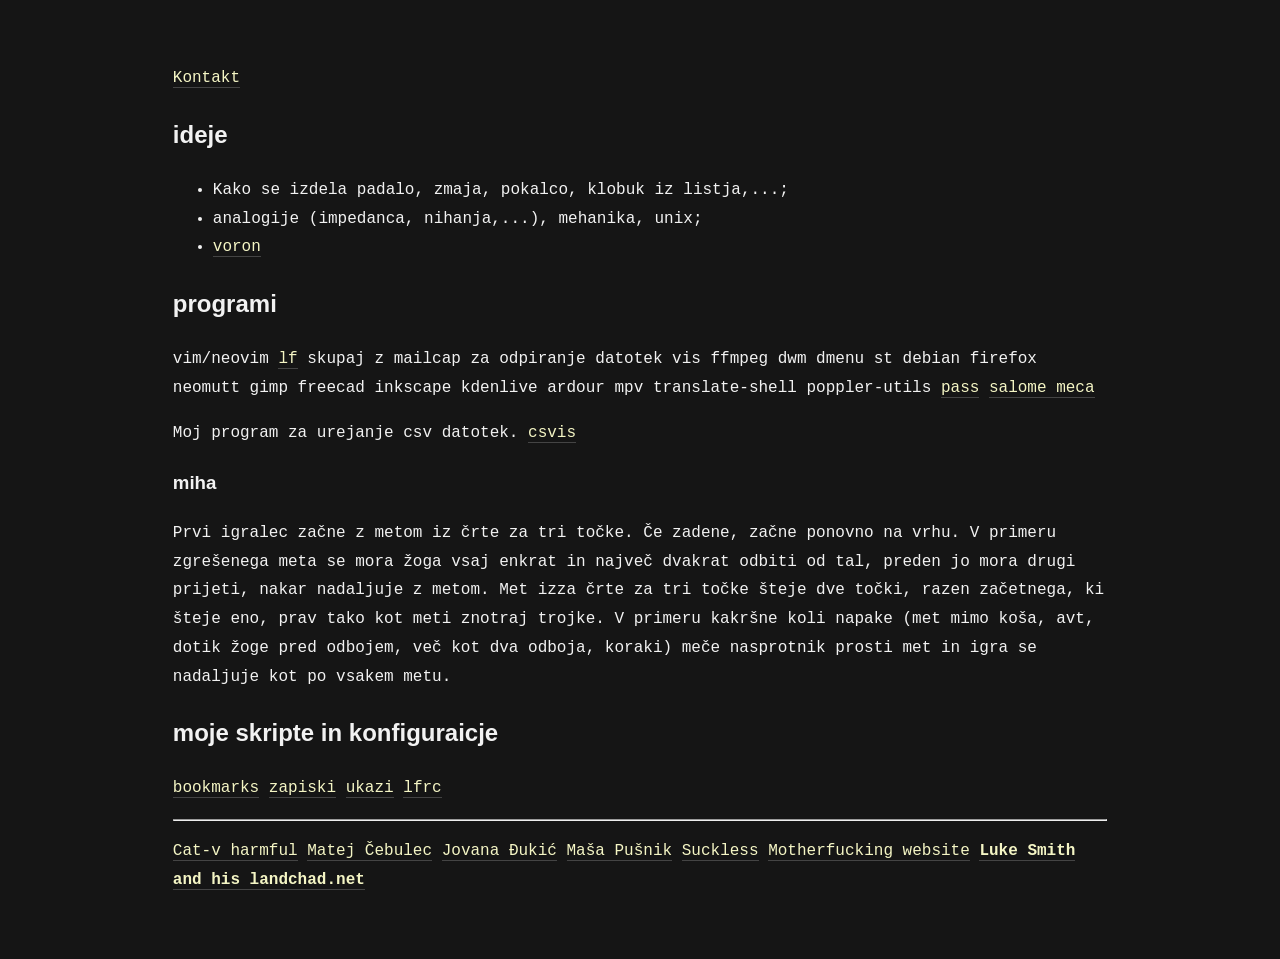
==== index.html @ a29206af "first." ====
<!DOCTYPE html>

<html lang="sl">

	<head>
		<title>nabergojzz</title>
        <meta name="description" content="Andrej Nabergoj - homepage of personal website.">
		<meta charset="utf-8">
        <meta name="viewport" content="width=device-width, initial-scale=1.0">
        <link rel="stylesheet" href="./style.css">
		<link rel="icon" href="./pics/icon.ico" type="image/x-icon">
	</head>

	<body>

        <header>
        <a href="./contact.html">Kontakt</a>
        </header>

        <h2>ideje</h2>
        <ul>
            <li>Kako se izdela padalo, zmaja, pokalco, klobuk iz listja,...;</li>
            <li>analogije (impedanca, nihanja,...), mehanika, unix;</li>
            <li><a href="https://vorondesign.com/">voron</a></li>
        </ul>
        <h2>programi</h2>
        <p>
        vim/neovim
        <a href="github.com/gokcehan/lf">lf</a> skupaj z mailcap za odpiranje datotek
        vis
        ffmpeg
        dwm
        dmenu
        st
        debian
        firefox
        neomutt
        gimp
        freecad
        inkscape
        kdenlive
        ardour
        mpv
        translate-shell
        poppler-utils
        <a href="https://www.passwordstore.org/">pass</a>
        <a>salome meca</a>
        </p>
        <p>
        Moj program za urejanje csv datotek.
        <a href="https://codeberg.org/anabergojzz/csvis">csvis</a>
        </p>

		<h3>miha</h3>
		<p>
		Prvi igralec začne z metom iz črte za tri točke. Če zadene, začne ponovno na vrhu. V primeru zgrešenega meta se mora žoga vsaj enkrat in največ dvakrat odbiti od tal, preden jo mora drugi prijeti, nakar nadaljuje z metom. Met izza črte za tri točke šteje dve točki, razen začetnega, ki šteje eno, prav tako kot meti znotraj trojke. V primeru kakršne koli napake (met mimo koša, avt, dotik žoge pred odbojem, več kot dva odboja, koraki) meče nasprotnik prosti met in igra se nadaljuje kot po vsakem metu.
		</p>

        <h2>moje skripte in konfiguraicje</h2>
        <p>
		<a href="./raw/bookmarks">bookmarks</a>
		<a href="./raw/zapiski">zapiski</a>
		<a href="./raw/ukazi">ukazi</a>
		<a href="./raw/lfrc">lfrc</a>
        </p>


        <hr>


        <footer>
		<p>
		<a href="https://harmful.cat-v.org/">Cat-v harmful</a>
		<a href="http://matejcebulec.com">Matej Čebulec</a>
		<a href="https://jovanadukic.com">Jovana Đukić</a>
		<a href="https://masapusnik.com/">Maša Pušnik</a>
		<a href="https://suckless.org/">Suckless</a>
		<a href="https://motherfuckingwebsite.com/">Motherfucking website</a>
		<a href="https://lukesmith.xyz/"><strong>Luke Smith and his landchad.net</strong></a>
		</p>
        </footer>
	</body>
</html>
---- style.css ----
body {margin: 5% auto; background: #151515; color: #f2f2f2;  font-family: monospace, "Verdana", "Segoe UI", "Helvetica", sans-serif; font-size: 16px; line-height: 1.8;  max-width: 73%;}
h1, h2, h3 {font-family: "Verdana", "Segoe UI", "Helvetica", sans-serif;}
code {background: #777777;}
a {border-bottom: 1px solid #444444; color: #f4f5c4; text-decoration: none;}
a:hover {border-bottom: 0; color: #123445;}
img {display: block; margin-left: auto; margin-right:auto; width: 60%;}
div.title {display: flex; flex-direction: row;}
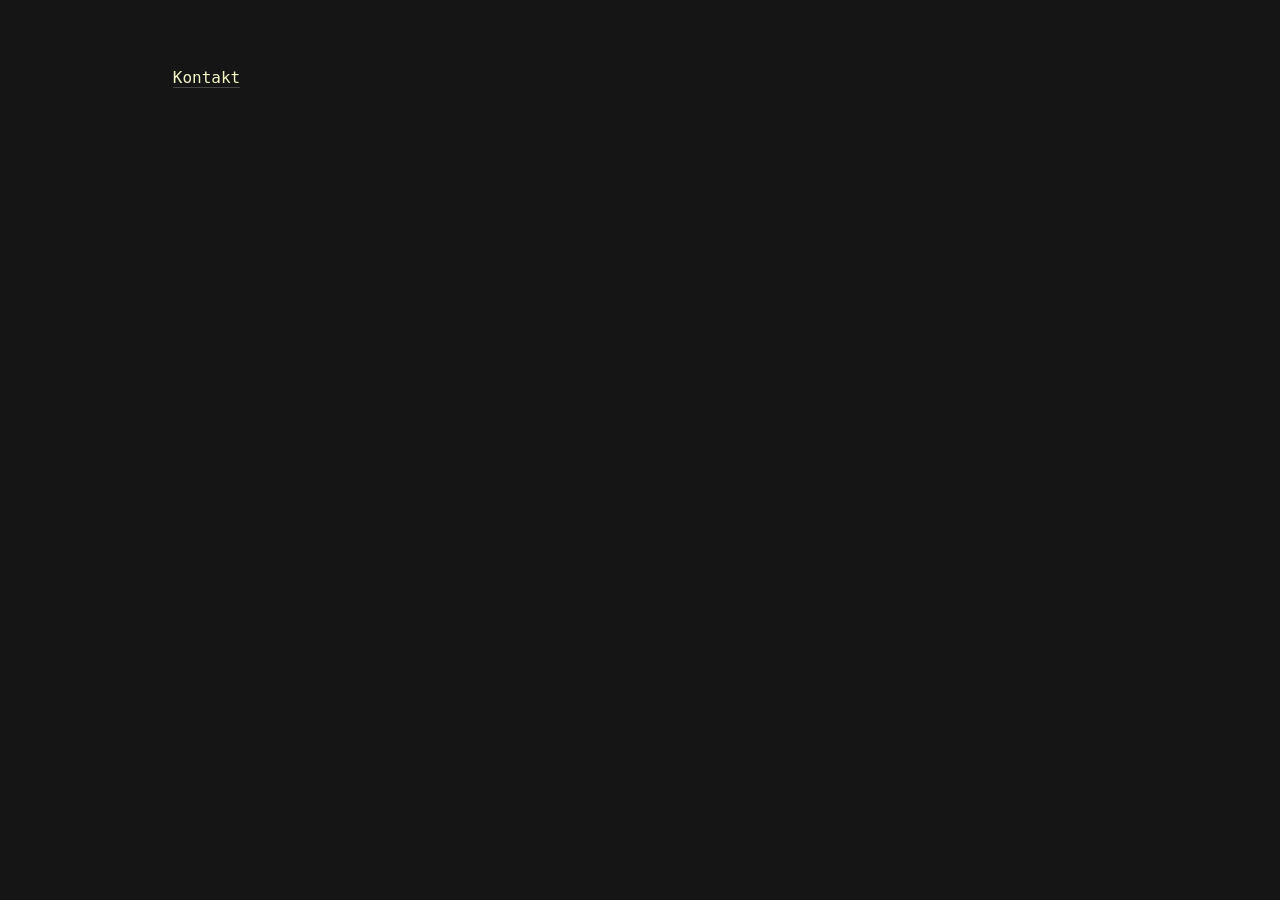
==== commit 1459c893: "Delete personal." ====
--- a/index.html
+++ b/index.html
@@ -17,66 +17,9 @@
         <a href="./contact.html">Kontakt</a>
         </header>
 
-        <h2>ideje</h2>
-        <ul>
-            <li>Kako se izdela padalo, zmaja, pokalco, klobuk iz listja,...;</li>
-            <li>analogije (impedanca, nihanja,...), mehanika, unix;</li>
-            <li><a href="https://vorondesign.com/">voron</a></li>
-        </ul>
-        <h2>programi</h2>
-        <p>
-        vim/neovim
-        <a href="github.com/gokcehan/lf">lf</a> skupaj z mailcap za odpiranje datotek
-        vis
-        ffmpeg
-        dwm
-        dmenu
-        st
-        debian
-        firefox
-        neomutt
-        gimp
-        freecad
-        inkscape
-        kdenlive
-        ardour
-        mpv
-        translate-shell
-        poppler-utils
-        <a href="https://www.passwordstore.org/">pass</a>
-        <a>salome meca</a>
-        </p>
-        <p>
-        Moj program za urejanje csv datotek.
-        <a href="https://codeberg.org/anabergojzz/csvis">csvis</a>
-        </p>
-
-		<h3>miha</h3>
-		<p>
-		Prvi igralec začne z metom iz črte za tri točke. Če zadene, začne ponovno na vrhu. V primeru zgrešenega meta se mora žoga vsaj enkrat in največ dvakrat odbiti od tal, preden jo mora drugi prijeti, nakar nadaljuje z metom. Met izza črte za tri točke šteje dve točki, razen začetnega, ki šteje eno, prav tako kot meti znotraj trojke. V primeru kakršne koli napake (met mimo koša, avt, dotik žoge pred odbojem, več kot dva odboja, koraki) meče nasprotnik prosti met in igra se nadaljuje kot po vsakem metu.
-		</p>
-
-        <h2>moje skripte in konfiguraicje</h2>
-        <p>
-		<a href="./raw/bookmarks">bookmarks</a>
-		<a href="./raw/zapiski">zapiski</a>
-		<a href="./raw/ukazi">ukazi</a>
-		<a href="./raw/lfrc">lfrc</a>
-        </p>
-
-
-        <hr>
-
 
         <footer>
 		<p>
-		<a href="https://harmful.cat-v.org/">Cat-v harmful</a>
-		<a href="http://matejcebulec.com">Matej Čebulec</a>
-		<a href="https://jovanadukic.com">Jovana Đukić</a>
-		<a href="https://masapusnik.com/">Maša Pušnik</a>
-		<a href="https://suckless.org/">Suckless</a>
-		<a href="https://motherfuckingwebsite.com/">Motherfucking website</a>
-		<a href="https://lukesmith.xyz/"><strong>Luke Smith and his landchad.net</strong></a>
 		</p>
         </footer>
 	</body>
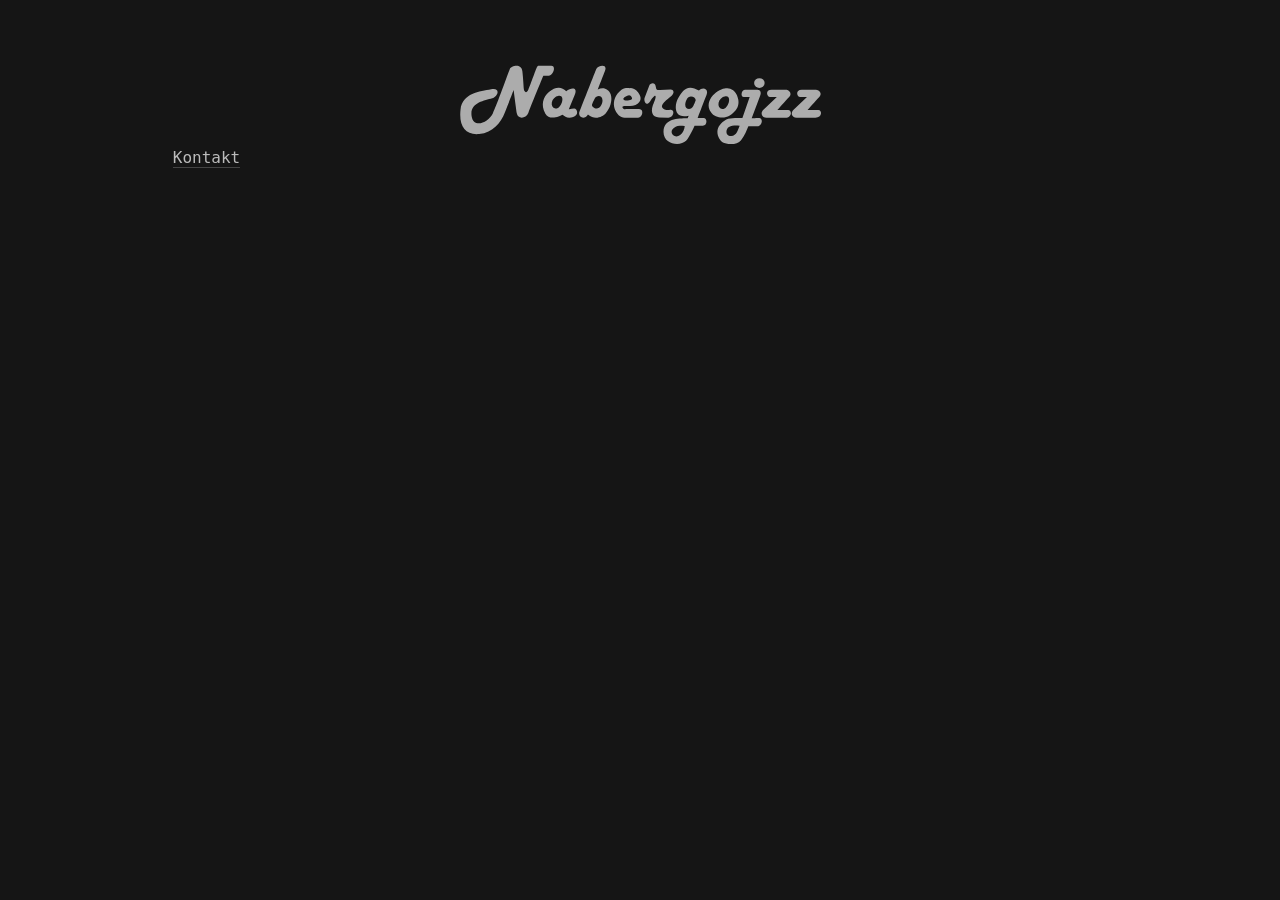
==== commit b7c365d2: "Some changes." ====
--- a/index.html
+++ b/index.html
@@ -14,6 +14,11 @@
 	<body>
 
         <header>
+		<img
+		  src="pics/logo.svg"
+		  alt="Nabergojzz logo"
+		  height="80"/>
+
         <a href="./contact.html">Kontakt</a>
         </header>
 
--- a/style.css
+++ b/style.css
@@ -1,7 +1,7 @@
 body {margin: 5% auto; background: #151515; color: #f2f2f2;  font-family: monospace, "Verdana", "Segoe UI", "Helvetica", sans-serif; font-size: 16px; line-height: 1.8;  max-width: 73%;}
 h1, h2, h3 {font-family: "Verdana", "Segoe UI", "Helvetica", sans-serif;}
 code {background: #777777;}
-a {border-bottom: 1px solid #444444; color: #f4f5c4; text-decoration: none;}
-a:hover {border-bottom: 0; color: #123445;}
+a {border-bottom: 1px solid #444444; color: #bbbbbb; text-decoration: none;}
+a:hover {border-bottom: 0; color: #444444;}
 img {display: block; margin-left: auto; margin-right:auto; width: 60%;}
 div.title {display: flex; flex-direction: row;}
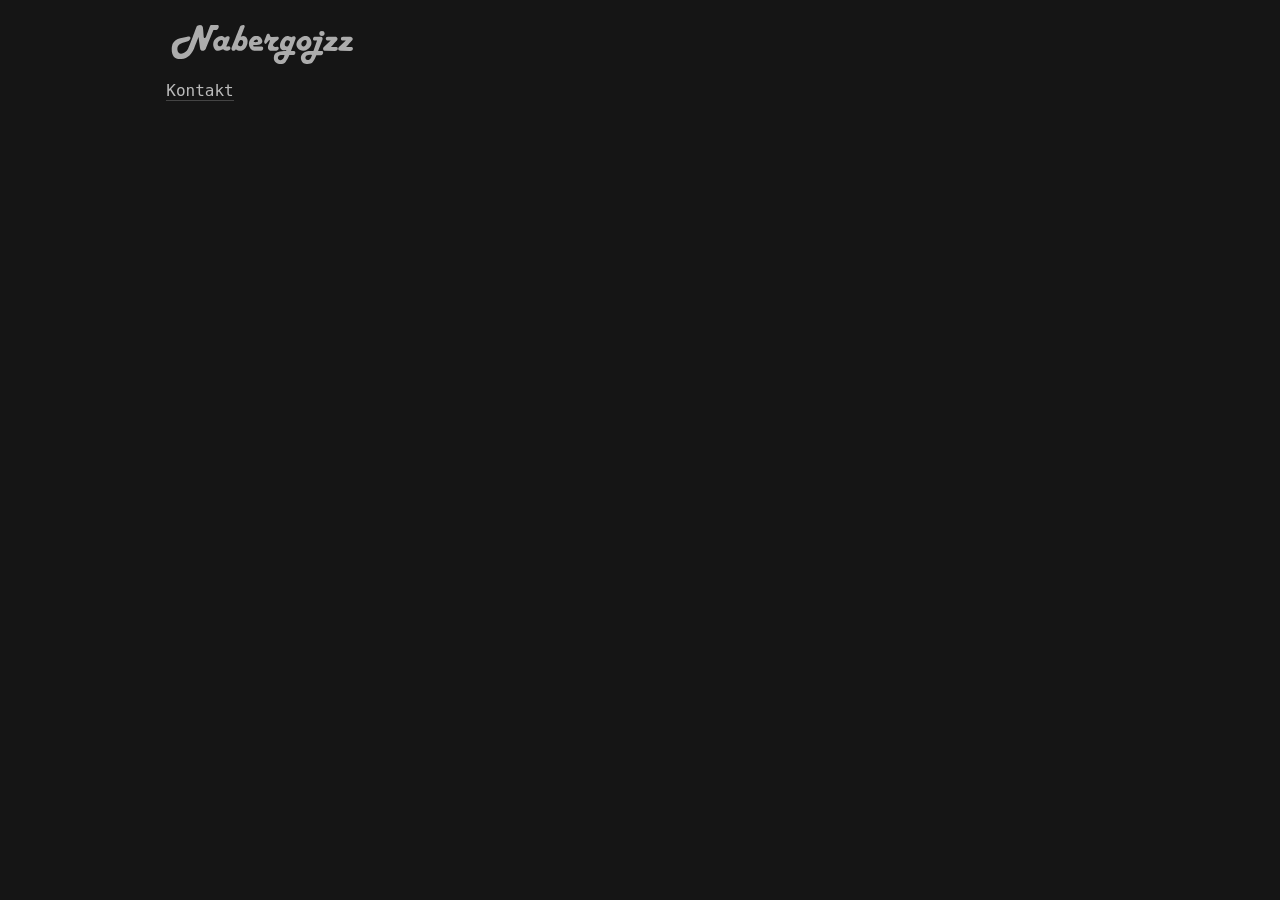
==== commit c2ff7b24: "Corrections." ====
--- a/index.html
+++ b/index.html
@@ -14,13 +14,13 @@
 	<body>
 
         <header>
-		<img
-		  src="pics/logo.svg"
-		  alt="Nabergojzz logo"
-		  height="80"/>
-
+		<a href="./index.html">
+		<img src="pics/logo.svg" alt="Nabergojzz" height="80"/>
+		</a>
+        </header>
+		<div id="menu">
         <a href="./contact.html">Kontakt</a>
-        </header>
+		</div>
 
 
         <footer>
--- a/style.css
+++ b/style.css
@@ -1,7 +1,10 @@
-body {margin: 5% auto; background: #151515; color: #f2f2f2;  font-family: monospace, "Verdana", "Segoe UI", "Helvetica", sans-serif; font-size: 16px; line-height: 1.8;  max-width: 73%;}
+body {margin: 0 auto; background: #151515; color: #f2f2f2;  font-family: monospace, "Verdana", "Segoe UI", "Helvetica", sans-serif; font-size: 16px; line-height: 1.8;  max-width: 75%;}
 h1, h2, h3 {font-family: "Verdana", "Segoe UI", "Helvetica", sans-serif;}
 code {background: #777777;}
 a {border-bottom: 1px solid #444444; color: #bbbbbb; text-decoration: none;}
 a:hover {border-bottom: 0; color: #444444;}
 img {display: block; margin-left: auto; margin-right:auto; width: 60%;}
 div.title {display: flex; flex-direction: row;}
+header {padding: 2.7ex 0.7ex 0.7ex 0.7em;}
+header img {display: block; margin: 0; width: auto; height: 40px;}
+#menu {padding:0.7ex;}
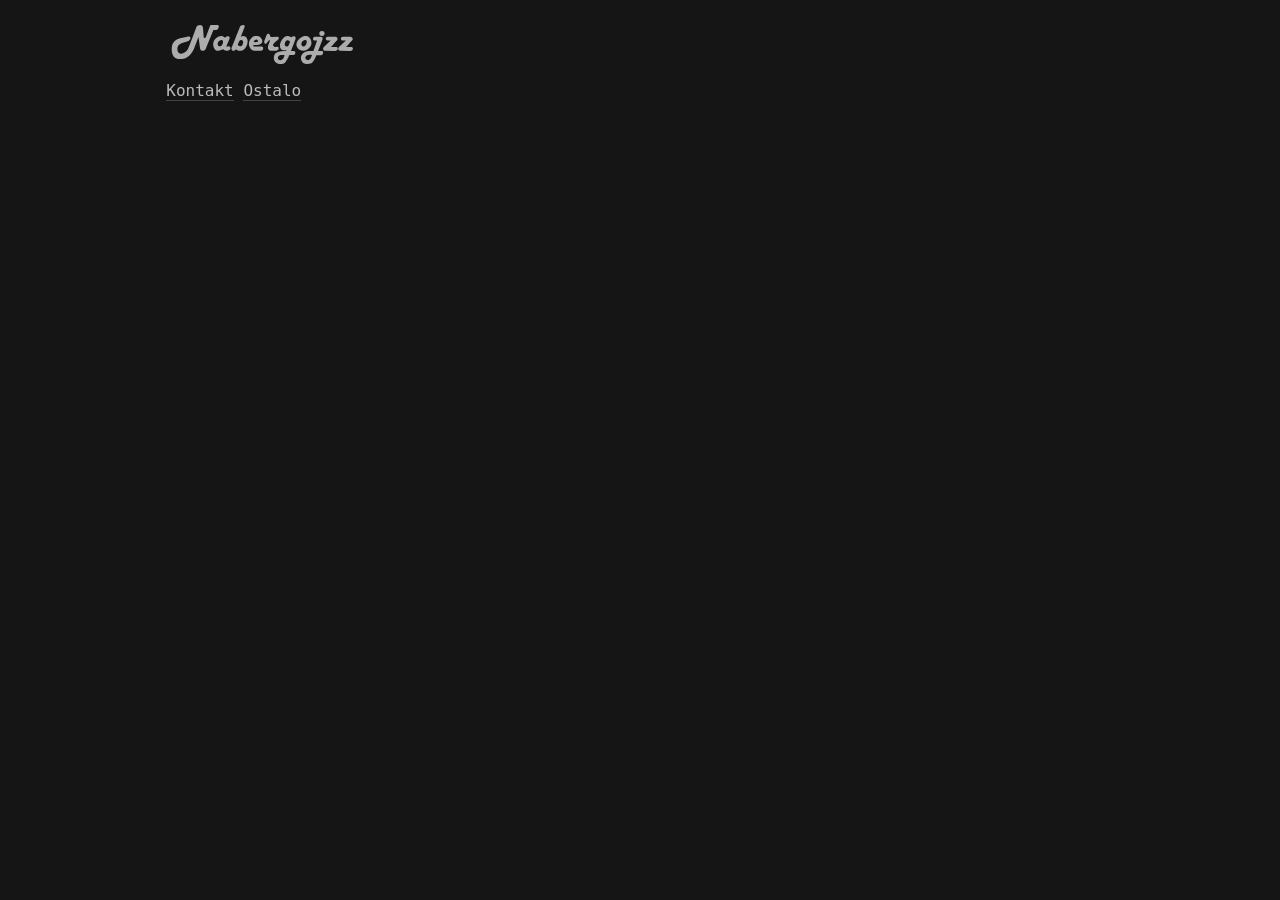
==== commit 80d303d4: "Shorter contact headings for mobile, add link to personal wp." ====
--- a/index.html
+++ b/index.html
@@ -20,6 +20,7 @@
         </header>
 		<div id="menu">
         <a href="./contact.html">Kontakt</a>
+        <a href="https://a.nabergojzz.com">Ostalo</a>
 		</div>
 
 
